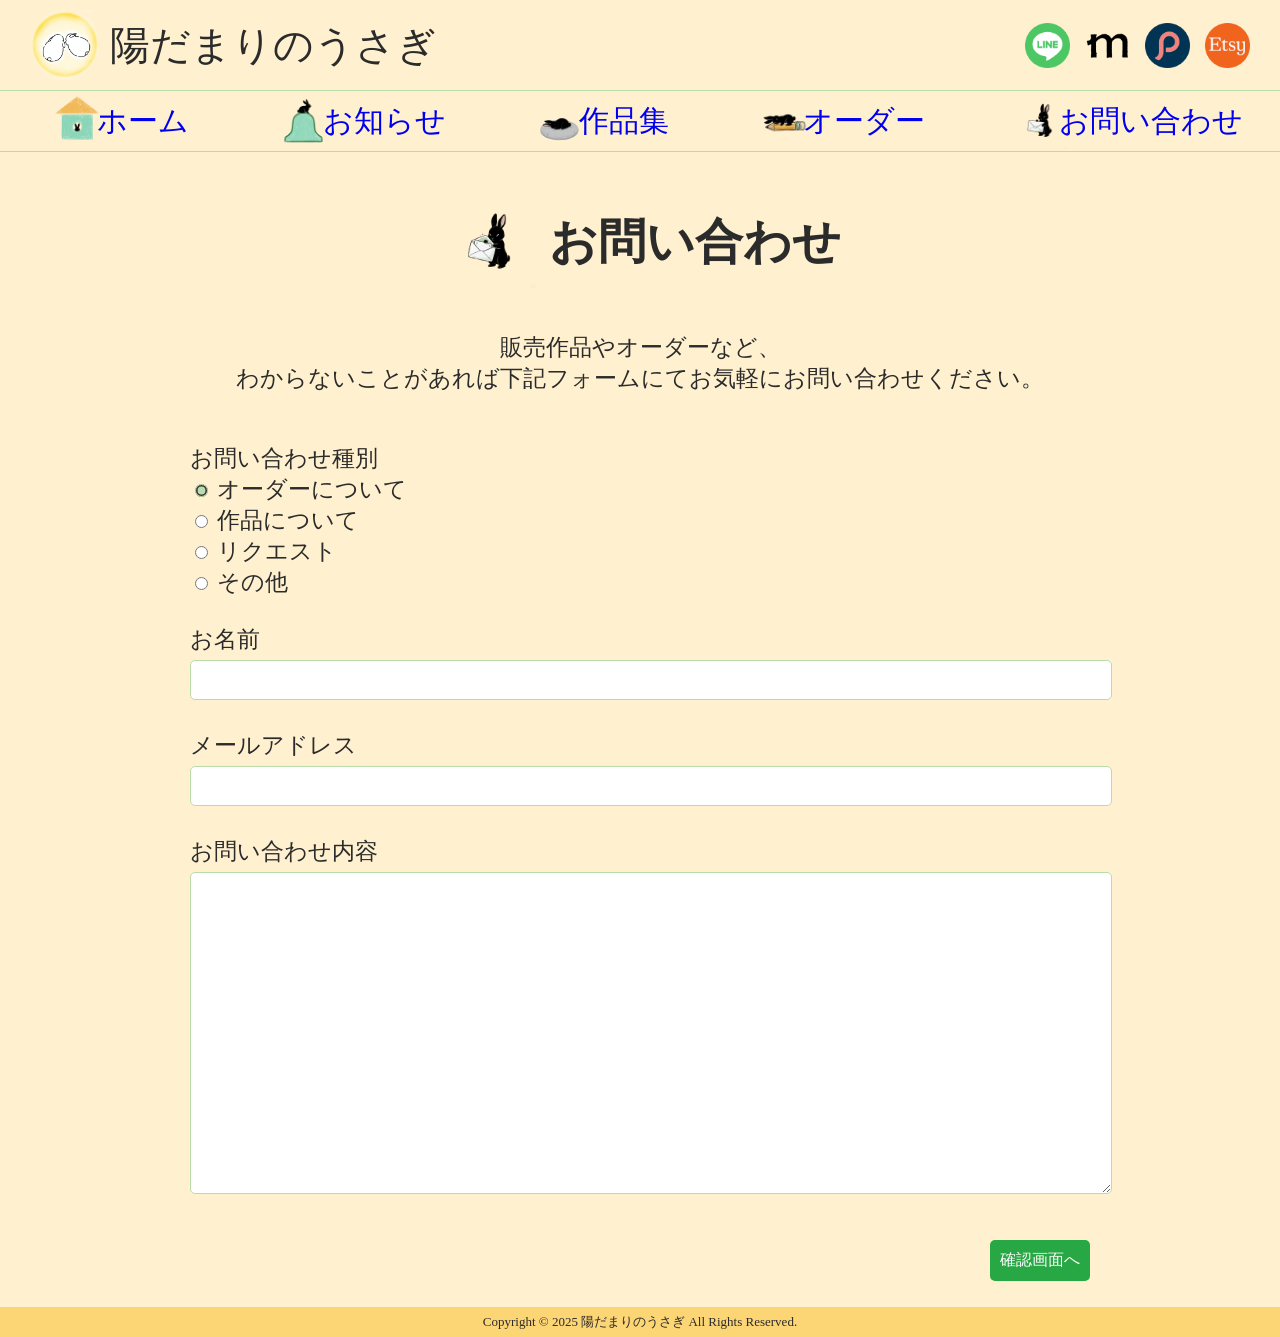
==== contact.html @ 22de8309 "Add files via upload" ====
<!DOCTYPE html>
<html>
<head>
<meta charset="utf-8">
<title>陽だまりのうさぎ</title>
<link rel="stylesheet" href="./css/contact.css" type="text/css">
</head>
<body>
<div id="wrapper">

<header class="site-header">
	<div class="header-top">
		<div class="header-logo-group">
      <img src="images/logo.png" alt="陽だまりのうさぎのロゴ">
      <div class="header-logo">陽だまりのうさぎ</div>
    </div>
    <nav class="header-sns">
      <a href="https://www.instagram.com/hidamarinousagi/" class="icon instagram"></a>
      <a href="#" class="icon line"></a>
			<a href="https://minne.com/@hidamari-usa" class="icon minne"></a>
			<a href="#" class="icon pinkoi"></a>
			<a href="#" class="icon etsy"></a>
    </nav>
  </div>	
	<nav>
		<ul class="header-nav">
			<li class="nav-item"><a href="./index.html" class="button-01 home">ホーム</a></li>
			<li class="nav-item"><a href="./news.html" class="button-01 news">お知らせ</a></li>
			<li class="nav-item"><a href="./work.html" class="button-01 work">作品集</a></li>
			<li class="nav-item"><a href="https://docs.google.com/forms/d/e/1FAIpQLSdNVM219rcetu0OfHrSMZx2u7g0_mI4Am3cXcTMHtJVlJa6pg/viewform" class="button-01 order">オーダー</a></li>
			<li class="nav-item"><a href="./contact.html" class="button-01 contact">お問い合わせ</a></li>
		</ul>
	</nav>
</header>
<main>
	<h2 class="section-title">
		<span class="icon"></span>お問い合わせ
	</h2>
  <form  action="confirm.php" method="POST">
    <p>販売作品やオーダーなど、<br>わからないことがあれば下記フォームにてお気軽にお問い合わせください。</p><br>
    <div class="type">
      <label for="type">お問い合わせ種別</label><br>
      <input type="radio" name="type" value="オーダー" checked> オーダーについて<br>
      <input type="radio" name="type" value="作品"> 作品について<br>
      <input type="radio" name="type" value="リクエスト"> リクエスト<br>
      <input type="radio" name="type" value="その他"> その他
    </div>
    <br>
    <div class="name">
      <label for="name">お名前</label><br>
      <input type="text" id="name" name="name" required>
    </div>
    <div class="email">
      <label for="email">メールアドレス</label><br>
      <input type="email" id="email" name="email" required>
    </div>
    <div class="message">
      <label for="message">お問い合わせ内容</label><br>
      <textarea id="message" name="message" rows="5" required></textarea>
    </div>
    <div class="button">
        <button type="button">確認画面へ</button>
    </div>
  </form>
</main>
<br>
<footer>Copyright © 2025 陽だまりのうさぎ All Rights Reserved.</footer>
</div>
</body>
</html>
---- css/contact.css ----
@charset "utf-8";

/* ==================== リセットと基本設定 ==================== */
html,body{
	width: 100%;
	height: 100%;
	margin: 0;
	padding: 0;
	font-size: 23px;
	font-weight: normal;
	font-style: normal;
	text-decoration: none;
	color: #2B2B2B;
	background-color: transparent;
	font-family: "Shin Retro Maru Gothic";
}

img{
	border: none;
	vertical-align: bottom;
}

body{
	background: #FFF1CF url("../images/bg_img.jpg") top center no-repeat;
	background-size: cover;
}

hr {
  display: none;
}

/* ==================== ヘッダー ==================== */
.site-header {
  width: 100%;
}

.header-top {
	height:90px;
  display: flex;
  justify-content: space-between;
  align-items: center;
  padding: 0px 30px;
  border-bottom: 1px solid #BADCAD;
}

.header-logo-group {
  display: flex;
  align-items: center;
  gap: 10px;
}

.header-logo-group img {
  width: 70px;
  height: 70px;
}

.header-logo {
  font-size: 40px;
	font-family: "AlpenFontFree";
}

.header-sns {
  display: flex;
  gap: 15px;
}

.header-sns a {
  display: block;
  width: 45px;
  height: 45px;
	background-size: cover;
  background-repeat: no-repeat;
  background-position: center;
}

.icon.instagram {
    background-image: url('../images/menu/instagram.png');
}

.icon.line {
    background-image: url('../images/menu/LINE.png');
}

.icon.minne {
    background-image: url('../images/menu/Minne.png');
}

.icon.pinkoi {
    background-image: url('../images/menu/Pinkoi.png');
}

.icon.etsy {
    background-image: url('../images/menu/Etsy.png');
}

.header-nav {
  list-style: none;
  margin: 0;
	width: 100%;
  padding: 0;
	height: 60px;
	line-height: 60px;
  display: flex;
  justify-content: space-around;
	border-bottom: 1px solid #BADCAD;
	font-size: 30px;
	font-family: "AlpenFontFree";
}

.button-01 {
  display: block;
  text-decoration: none;
  
  background-repeat: no-repeat;
  background-position: left 10px center; 
  background-size: 60px 60px;
  padding-left: 60px;
}

.button-01:visited 
{
  color: #2B2B2B; 
}

.button-01.home {
  background-image: url("../images/menu/home_icon.png");
	transition: color 0.2s ease;
}
.button-01.home:hover {
  background-image: url("../images/menu/home_icon_hover.png");    
	transition: background-image 0.2s ease, color 0.2s ease, opacity 0.2s ease;}

.button-01.news {
  background-image: url("../images/menu/news_icon.png");
	transition: color 0.2s ease;
}
.button-01.news:hover {
  background-image: url("../images/menu/news_icon_hover.png");    
	transition: background-image 0.2s ease, color 0.2s ease, opacity 0.2s ease;}

.button-01.work {
  background-image: url("../images/menu/work_icon.png");
	transition: color 0.2s ease;
}
.button-01.work:hover {
  background-image: url("../images/menu/work_icon_hover.png");    
	transition: background-image 0.2s ease, color 0.2s ease, opacity 0.2s ease;
}

.button-01.order {
  background-image: url("../images/menu/order_icon.png");
	transition: color 0.2s ease;
}
.button-01.order:hover {
  background-image: url("../images/menu/order_icon_hover.png");    
  transition: background-image 0.2s ease, color 0.2s ease, opacity 0.2s ease;
}

.button-01.contact {
  background-image: url("../images/menu/contact_icon.png");
	transition: color 0.2s ease;
}
.button-01.contact:hover {
  background-image: url("../images/menu/contact_icon_hover.png");    
  transition: background-image 0.2s ease, color 0.2s ease, opacity 0.2s ease;
}

/* ==================== お問い合わせ ==================== */

.section-title {
  font-size: 48px;
	font-family: "AlpenFontFree";
  display: flex;
  justify-content: center;
  align-items: center;
}

.section-title .icon {
  display: inline-block;
  width: 100px; 
  height: 100px; 
  background-image: url('../images/menu/contact_icon_hover.png');
  background-size: contain;
  margin-right: 10px;
}

form {
  padding: 0 20px;
  width: 90%;
  max-width: 900px;
  margin: auto;
  border-radius: 5px;
  text-align: left;
}

form p {
  text-align: center;
}

input:not([type="radio"]),
textarea {
  width: 100%;
  padding: 10px;
  margin-top: 5px;
  margin-bottom: 30px;
  border-radius: 5px;
  font-size: 16px;
}

input, textarea {
  border: 1px solid #BADCAD;
  accent-color: #BADCAD;
}

textarea {
  resize: vertical;
  height: 300px;
}

button {
  background-color: #28a745;
  color: white;
  border: none;
  padding: 10px;
  margin-top: 10px;
  border-radius: 5px;
  font-size: 16px;
  cursor: pointer; 
}

.button {
  text-align: right;
}

button:hover {
  background-color: #218838;
}

/* ==================== フッター ==================== */

footer{
	width: 100%;
	height: 30px;
	background: #FCD575;
	color: #2B2B2B;
	text-align: center;
	font-size: 13px;
	line-height: 30px;
}
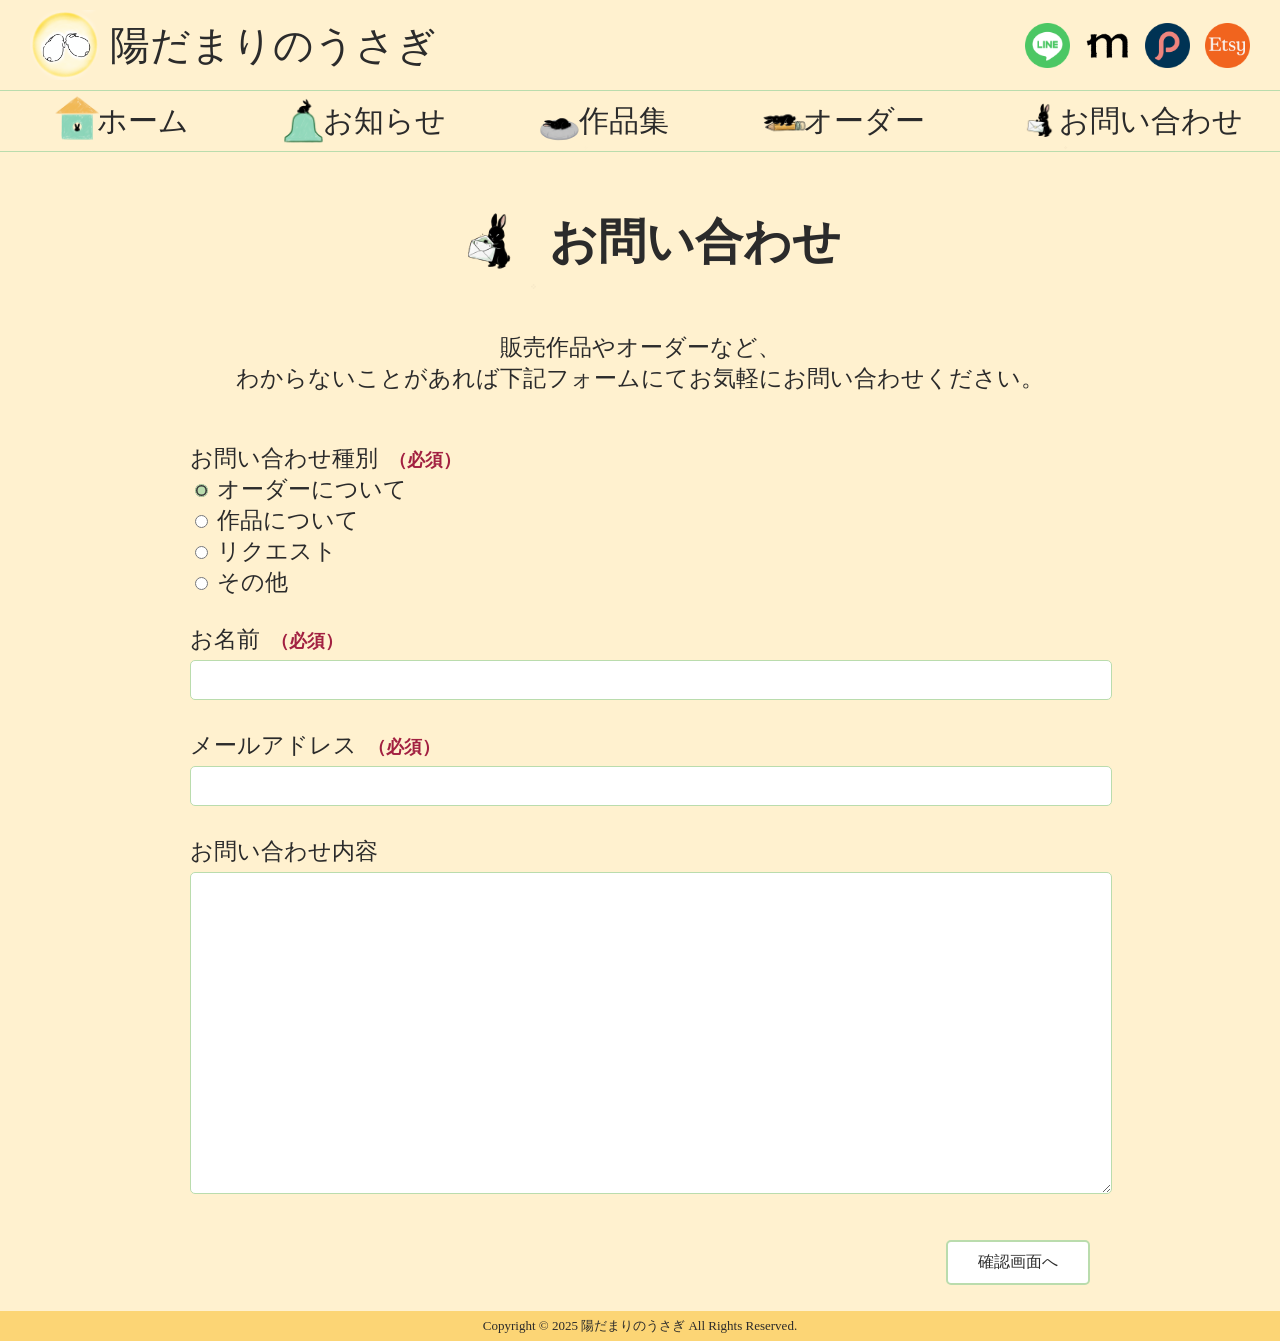
==== commit 53160fb4: "Update contact.html" ====
--- a/contact.html
+++ b/contact.html
@@ -39,7 +39,7 @@
   <form  action="confirm.php" method="POST">
     <p>販売作品やオーダーなど、<br>わからないことがあれば下記フォームにてお気軽にお問い合わせください。</p><br>
     <div class="type">
-      <label for="type">お問い合わせ種別</label><br>
+      <label for="type">お問い合わせ種別 <span class="required">（必須）</span></label><br>
       <input type="radio" name="type" value="オーダー" checked> オーダーについて<br>
       <input type="radio" name="type" value="作品"> 作品について<br>
       <input type="radio" name="type" value="リクエスト"> リクエスト<br>
@@ -47,11 +47,11 @@
     </div>
     <br>
     <div class="name">
-      <label for="name">お名前</label><br>
+      <label for="name">お名前 <span class="required">（必須）</span></label><br>
       <input type="text" id="name" name="name" required>
     </div>
     <div class="email">
-      <label for="email">メールアドレス</label><br>
+      <label for="email">メールアドレス <span class="required">（必須）</span></label><br>
       <input type="email" id="email" name="email" required>
     </div>
     <div class="message">
--- a/css/contact.css
+++ b/css/contact.css
@@ -110,6 +110,8 @@
 .button-01 {
   display: block;
   text-decoration: none;
+  color: #2B2B2B;
+
   
   background-repeat: no-repeat;
   background-position: left 10px center; 
@@ -182,6 +184,13 @@
   background-image: url('../images/menu/contact_icon_hover.png');
   background-size: contain;
   margin-right: 10px;
+}
+
+.required {
+  color: #A22041;
+  font-size: 0.8em; /* 少し小さめにするとバランスが良いです */
+  margin-left: 5px; /* ラベルとの間に少し隙間を作ります */
+  font-weight: bold;
 }
 
 form {
@@ -218,14 +227,16 @@
 }
 
 button {
-  background-color: #28a745;
-  color: white;
-  border: none;
-  padding: 10px;
+  background-color: #ffffff; 
+  color: #2B2B2B;
+  border: 2px solid #BADCAD;
+  padding: 10px 30px;
   margin-top: 10px;
   border-radius: 5px;
   font-size: 16px;
-  cursor: pointer; 
+  font-family: "Shin Retro Maru Gothic";
+  cursor: pointer;
+  transition: 0.3s;
 }
 
 .button {
@@ -233,7 +244,8 @@
 }
 
 button:hover {
-  background-color: #218838;
+  background-color: #BADCAD;
+  color: #ffffff;
 }
 
 /* ==================== フッター ==================== */
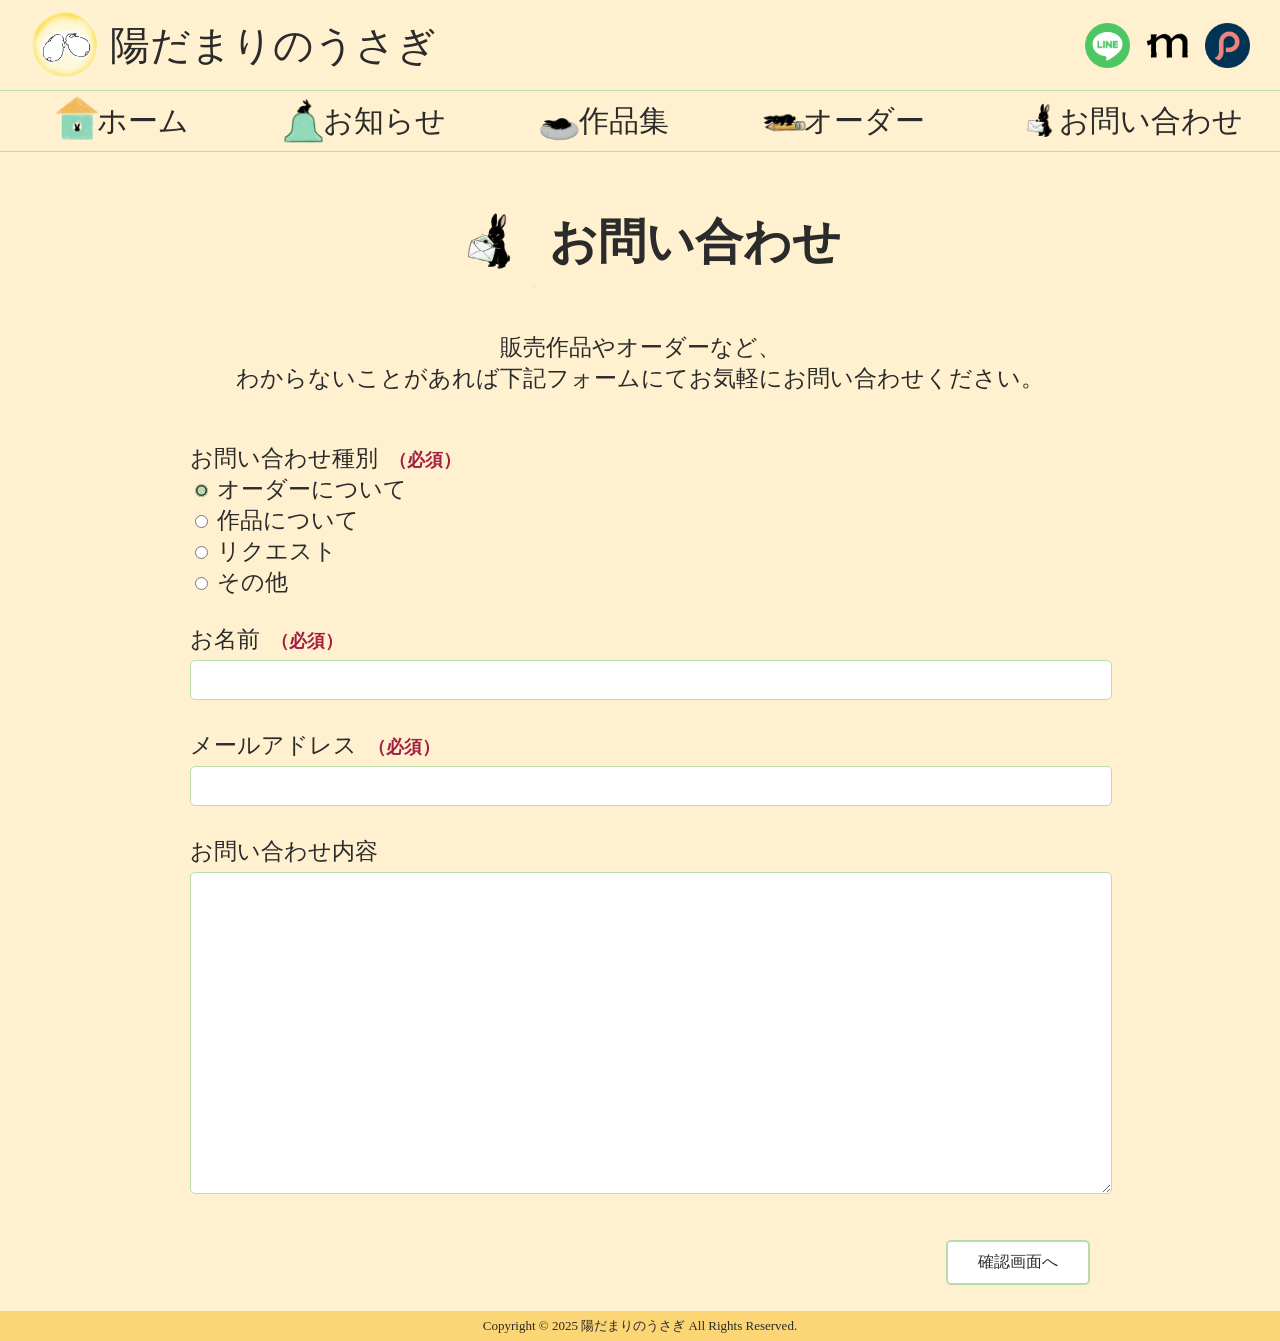
==== commit f135ed6d: "Update contact.html" ====
--- a/contact.html
+++ b/contact.html
@@ -2,6 +2,7 @@
 <html>
 <head>
 <meta charset="utf-8">
+<meta name="viewport" content="width=device-width, initial-scale=1.0">
 <title>陽だまりのうさぎ</title>
 <link rel="stylesheet" href="./css/contact.css" type="text/css">
 </head>
@@ -16,10 +17,9 @@
     </div>
     <nav class="header-sns">
       <a href="https://www.instagram.com/hidamarinousagi/" class="icon instagram"></a>
-      <a href="#" class="icon line"></a>
+      <a href="https://lin.ee/uAg9Khz" class="icon line"></a>
 			<a href="https://minne.com/@hidamari-usa" class="icon minne"></a>
-			<a href="#" class="icon pinkoi"></a>
-			<a href="#" class="icon etsy"></a>
+			<a href="https://jp.pinkoi.com/store/bunnyinsunnyspot-53" class="icon pinkoi"></a>
     </nav>
   </div>	
 	<nav>
